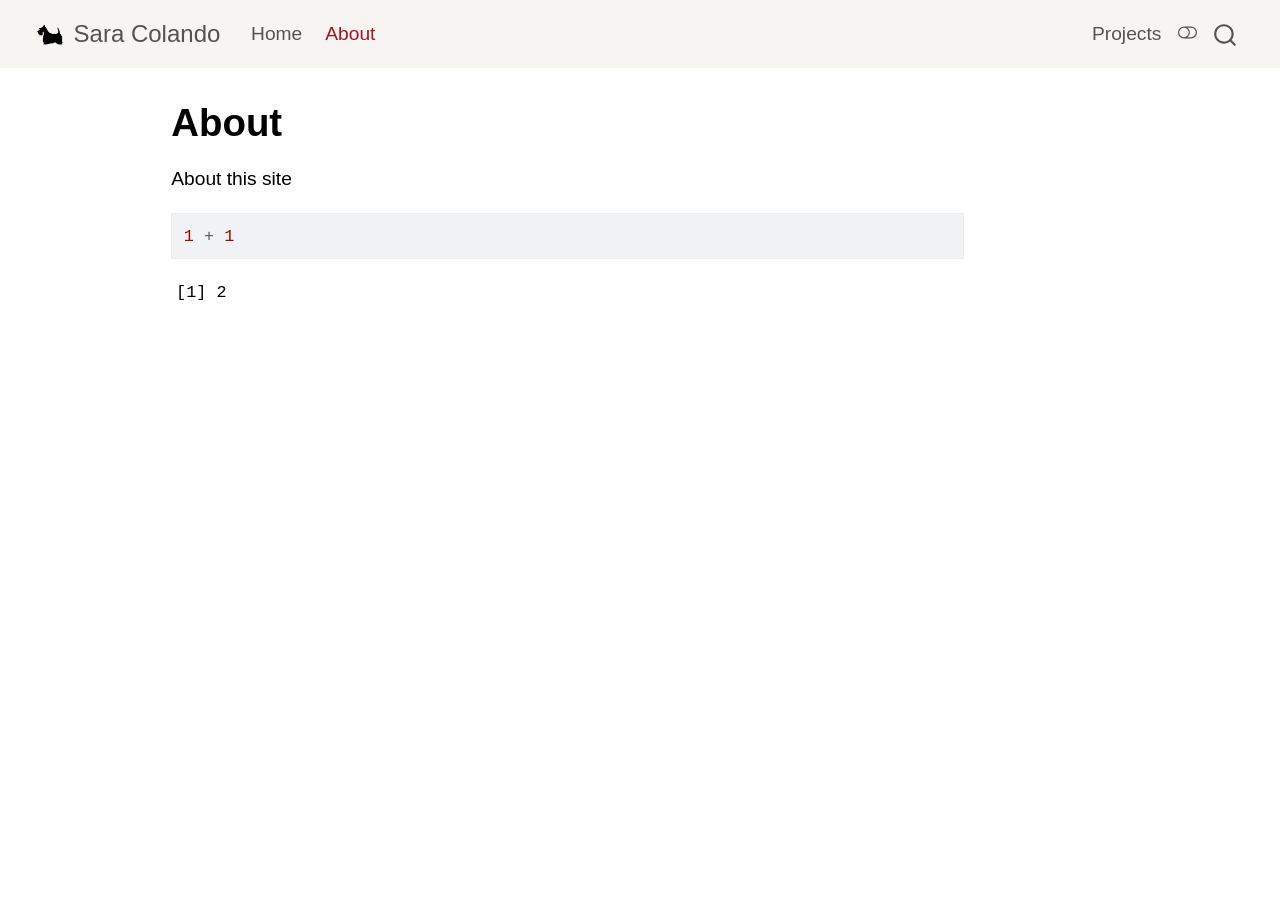
==== about.html @ 4d72673f "Built site for gh-pages" ====
<!DOCTYPE html>
<html xmlns="http://www.w3.org/1999/xhtml" lang="en" xml:lang="en"><head>

<meta charset="utf-8">
<meta name="generator" content="quarto-1.8.26">

<meta name="viewport" content="width=device-width, initial-scale=1.0, user-scalable=yes">


<title>About – Sara Colando</title>
<style>
code{white-space: pre-wrap;}
span.smallcaps{font-variant: small-caps;}
div.columns{display: flex; gap: min(4vw, 1.5em);}
div.column{flex: auto; overflow-x: auto;}
div.hanging-indent{margin-left: 1.5em; text-indent: -1.5em;}
ul.task-list{list-style: none;}
ul.task-list li input[type="checkbox"] {
  width: 0.8em;
  margin: 0 0.8em 0.2em -1em; /* quarto-specific, see https://github.com/quarto-dev/quarto-cli/issues/4556 */ 
  vertical-align: middle;
}
/* CSS for syntax highlighting */
html { -webkit-text-size-adjust: 100%; }
pre > code.sourceCode { white-space: pre; position: relative; }
pre > code.sourceCode > span { display: inline-block; line-height: 1.25; }
pre > code.sourceCode > span:empty { height: 1.2em; }
.sourceCode { overflow: visible; }
code.sourceCode > span { color: inherit; text-decoration: inherit; }
div.sourceCode { margin: 1em 0; }
pre.sourceCode { margin: 0; }
@media screen {
div.sourceCode { overflow: auto; }
}
@media print {
pre > code.sourceCode { white-space: pre-wrap; }
pre > code.sourceCode > span { text-indent: -5em; padding-left: 5em; }
}
pre.numberSource code
  { counter-reset: source-line 0; }
pre.numberSource code > span
  { position: relative; left: -4em; counter-increment: source-line; }
pre.numberSource code > span > a:first-child::before
  { content: counter(source-line);
    position: relative; left: -1em; text-align: right; vertical-align: baseline;
    border: none; display: inline-block;
    -webkit-touch-callout: none; -webkit-user-select: none;
    -khtml-user-select: none; -moz-user-select: none;
    -ms-user-select: none; user-select: none;
    padding: 0 4px; width: 4em;
  }
pre.numberSource { margin-left: 3em;  padding-left: 4px; }
div.sourceCode
  {   }
@media screen {
pre > code.sourceCode > span > a:first-child::before { text-decoration: underline; }
}
</style>


<script src="site_libs/quarto-nav/quarto-nav.js"></script>
<script src="site_libs/quarto-nav/headroom.min.js"></script>
<script src="site_libs/clipboard/clipboard.min.js"></script>
<script src="site_libs/quarto-search/autocomplete.umd.js"></script>
<script src="site_libs/quarto-search/fuse.min.js"></script>
<script src="site_libs/quarto-search/quarto-search.js"></script>
<meta name="quarto:offset" content="./">
<link href="./images/logo.png" rel="icon" type="image/png">
<script src="site_libs/quarto-html/quarto.js" type="module"></script>
<script src="site_libs/quarto-html/tabsets/tabsets.js" type="module"></script>
<script src="site_libs/quarto-html/axe/axe-check.js" type="module"></script>
<script src="site_libs/quarto-html/popper.min.js"></script>
<script src="site_libs/quarto-html/tippy.umd.min.js"></script>
<script src="site_libs/quarto-html/anchor.min.js"></script>
<link href="site_libs/quarto-html/tippy.css" rel="stylesheet">
<link href="site_libs/quarto-html/quarto-syntax-highlighting-587c61ba64f3a5504c4d52d930310e48.css" rel="stylesheet" class="quarto-color-scheme" id="quarto-text-highlighting-styles">
<link href="site_libs/quarto-html/quarto-syntax-highlighting-dark-b758ccaa5987ceb1b75504551e579abf.css" rel="stylesheet" class="quarto-color-scheme quarto-color-alternate" id="quarto-text-highlighting-styles">
<link href="site_libs/quarto-html/quarto-syntax-highlighting-587c61ba64f3a5504c4d52d930310e48.css" rel="stylesheet" class="quarto-color-scheme-extra" id="quarto-text-highlighting-styles">
<script src="site_libs/bootstrap/bootstrap.min.js"></script>
<link href="site_libs/bootstrap/bootstrap-icons.css" rel="stylesheet">
<link href="site_libs/bootstrap/bootstrap-1a9a073c351bd745529da1f8af7cf872.min.css" rel="stylesheet" append-hash="true" class="quarto-color-scheme" id="quarto-bootstrap" data-mode="light">
<link href="site_libs/bootstrap/bootstrap-dark-0d4a9d19931feb4fee1ddab4b2489000.min.css" rel="stylesheet" append-hash="true" class="quarto-color-scheme quarto-color-alternate" id="quarto-bootstrap" data-mode="dark">
<link href="site_libs/bootstrap/bootstrap-1a9a073c351bd745529da1f8af7cf872.min.css" rel="stylesheet" append-hash="true" class="quarto-color-scheme-extra" id="quarto-bootstrap" data-mode="light">
<script id="quarto-search-options" type="application/json">{
  "location": "navbar",
  "copy-button": false,
  "collapse-after": 3,
  "panel-placement": "end",
  "type": "overlay",
  "limit": 50,
  "keyboard-shortcut": [
    "f",
    "/",
    "s"
  ],
  "show-item-context": false,
  "language": {
    "search-no-results-text": "No results",
    "search-matching-documents-text": "matching documents",
    "search-copy-link-title": "Copy link to search",
    "search-hide-matches-text": "Hide additional matches",
    "search-more-match-text": "more match in this document",
    "search-more-matches-text": "more matches in this document",
    "search-clear-button-title": "Clear",
    "search-text-placeholder": "",
    "search-detached-cancel-button-title": "Cancel",
    "search-submit-button-title": "Submit",
    "search-label": "Search"
  }
}</script>


</head>

<body class="nav-fixed quarto-light"><script id="quarto-html-before-body" type="application/javascript">
    const toggleBodyColorMode = (bsSheetEl) => {
      const mode = bsSheetEl.getAttribute("data-mode");
      const bodyEl = window.document.querySelector("body");
      if (mode === "dark") {
        bodyEl.classList.add("quarto-dark");
        bodyEl.classList.remove("quarto-light");
      } else {
        bodyEl.classList.add("quarto-light");
        bodyEl.classList.remove("quarto-dark");
      }
    }
    const toggleBodyColorPrimary = () => {
      const bsSheetEl = window.document.querySelector("link#quarto-bootstrap:not([rel=disabled-stylesheet])");
      if (bsSheetEl) {
        toggleBodyColorMode(bsSheetEl);
      }
    }
    const setColorSchemeToggle = (alternate) => {
      const toggles = window.document.querySelectorAll('.quarto-color-scheme-toggle');
      for (let i=0; i < toggles.length; i++) {
        const toggle = toggles[i];
        if (toggle) {
          if (alternate) {
            toggle.classList.add("alternate");
          } else {
            toggle.classList.remove("alternate");
          }
        }
      }
    };
    const toggleColorMode = (alternate) => {
      // Switch the stylesheets
      const primaryStylesheets = window.document.querySelectorAll('link.quarto-color-scheme:not(.quarto-color-alternate)');
      const alternateStylesheets = window.document.querySelectorAll('link.quarto-color-scheme.quarto-color-alternate');
      manageTransitions('#quarto-margin-sidebar .nav-link', false);
      if (alternate) {
        // note: dark is layered on light, we don't disable primary!
        enableStylesheet(alternateStylesheets);
        for (const sheetNode of alternateStylesheets) {
          if (sheetNode.id === "quarto-bootstrap") {
            toggleBodyColorMode(sheetNode);
          }
        }
      } else {
        disableStylesheet(alternateStylesheets);
        enableStylesheet(primaryStylesheets)
        toggleBodyColorPrimary();
      }
      manageTransitions('#quarto-margin-sidebar .nav-link', true);
      // Switch the toggles
      setColorSchemeToggle(alternate)
      // Hack to workaround the fact that safari doesn't
      // properly recolor the scrollbar when toggling (#1455)
      if (navigator.userAgent.indexOf('Safari') > 0 && navigator.userAgent.indexOf('Chrome') == -1) {
        manageTransitions("body", false);
        window.scrollTo(0, 1);
        setTimeout(() => {
          window.scrollTo(0, 0);
          manageTransitions("body", true);
        }, 40);
      }
    }
    const disableStylesheet = (stylesheets) => {
      for (let i=0; i < stylesheets.length; i++) {
        const stylesheet = stylesheets[i];
        stylesheet.rel = 'disabled-stylesheet';
      }
    }
    const enableStylesheet = (stylesheets) => {
      for (let i=0; i < stylesheets.length; i++) {
        const stylesheet = stylesheets[i];
        if(stylesheet.rel !== 'stylesheet') { // for Chrome, which will still FOUC without this check
          stylesheet.rel = 'stylesheet';
        }
      }
    }
    const manageTransitions = (selector, allowTransitions) => {
      const els = window.document.querySelectorAll(selector);
      for (let i=0; i < els.length; i++) {
        const el = els[i];
        if (allowTransitions) {
          el.classList.remove('notransition');
        } else {
          el.classList.add('notransition');
        }
      }
    }
    const isFileUrl = () => {
      return window.location.protocol === 'file:';
    }
    const hasAlternateSentinel = () => {
      let styleSentinel = getColorSchemeSentinel();
      if (styleSentinel !== null) {
        return styleSentinel === "alternate";
      } else {
        return false;
      }
    }
    const setStyleSentinel = (alternate) => {
      const value = alternate ? "alternate" : "default";
      if (!isFileUrl()) {
        window.localStorage.setItem("quarto-color-scheme", value);
      } else {
        localAlternateSentinel = value;
      }
    }
    const getColorSchemeSentinel = () => {
      if (!isFileUrl()) {
        const storageValue = window.localStorage.getItem("quarto-color-scheme");
        return storageValue != null ? storageValue : localAlternateSentinel;
      } else {
        return localAlternateSentinel;
      }
    }
    const toggleGiscusIfUsed = (isAlternate, darkModeDefault) => {
      const baseTheme = document.querySelector('#giscus-base-theme')?.value ?? 'light';
      const alternateTheme = document.querySelector('#giscus-alt-theme')?.value ?? 'dark';
      let newTheme = '';
      if(authorPrefersDark) {
        newTheme = isAlternate ? baseTheme : alternateTheme;
      } else {
        newTheme = isAlternate ? alternateTheme : baseTheme;
      }
      const changeGiscusTheme = () => {
        // From: https://github.com/giscus/giscus/issues/336
        const sendMessage = (message) => {
          const iframe = document.querySelector('iframe.giscus-frame');
          if (!iframe) return;
          iframe.contentWindow.postMessage({ giscus: message }, 'https://giscus.app');
        }
        sendMessage({
          setConfig: {
            theme: newTheme
          }
        });
      }
      const isGiscussLoaded = window.document.querySelector('iframe.giscus-frame') !== null;
      if (isGiscussLoaded) {
        changeGiscusTheme();
      }
    };
    const authorPrefersDark = false;
    const darkModeDefault = authorPrefersDark;
      document.querySelector('link#quarto-text-highlighting-styles.quarto-color-scheme-extra').rel = 'disabled-stylesheet';
      document.querySelector('link#quarto-bootstrap.quarto-color-scheme-extra').rel = 'disabled-stylesheet';
    let localAlternateSentinel = darkModeDefault ? 'alternate' : 'default';
    // Dark / light mode switch
    window.quartoToggleColorScheme = () => {
      // Read the current dark / light value
      let toAlternate = !hasAlternateSentinel();
      toggleColorMode(toAlternate);
      setStyleSentinel(toAlternate);
      toggleGiscusIfUsed(toAlternate, darkModeDefault);
      window.dispatchEvent(new Event('resize'));
    };
    // Switch to dark mode if need be
    if (hasAlternateSentinel()) {
      toggleColorMode(true);
    } else {
      toggleColorMode(false);
    }
  </script>

<div id="quarto-search-results"></div>
  <header id="quarto-header" class="headroom fixed-top">
    <nav class="navbar navbar-expand-lg " data-bs-theme="dark">
      <div class="navbar-container container-fluid">
      <div class="navbar-brand-container mx-auto">
    <a href="./index.html" class="navbar-brand navbar-brand-logo">
    <img src="./images/logo.png" alt="" class="navbar-logo light-content">
    <img src="./images/logo.png" alt="" class="navbar-logo dark-content">
    </a>
    <a class="navbar-brand" href="./index.html">
    <span class="navbar-title">Sara Colando</span>
    </a>
  </div>
            <div id="quarto-search" class="" title="Search"></div>
          <button class="navbar-toggler" type="button" data-bs-toggle="collapse" data-bs-target="#navbarCollapse" aria-controls="navbarCollapse" role="menu" aria-expanded="false" aria-label="Toggle navigation" onclick="if (window.quartoToggleHeadroom) { window.quartoToggleHeadroom(); }">
  <span class="navbar-toggler-icon"></span>
</button>
          <div class="collapse navbar-collapse" id="navbarCollapse">
            <ul class="navbar-nav navbar-nav-scroll me-auto">
  <li class="nav-item">
    <a class="nav-link" href="./index.html"> 
<span class="menu-text">Home</span></a>
  </li>  
  <li class="nav-item">
    <a class="nav-link active" href="./about.html" aria-current="page"> 
<span class="menu-text">About</span></a>
  </li>  
</ul>
            <ul class="navbar-nav navbar-nav-scroll ms-auto">
  <li class="nav-item">
    <a class="nav-link" href="./projects.html"> 
<span class="menu-text">Projects</span></a>
  </li>  
</ul>
          </div> <!-- /navcollapse -->
            <div class="quarto-navbar-tools">
  <a href="" class="quarto-color-scheme-toggle quarto-navigation-tool  px-1" onclick="window.quartoToggleColorScheme(); return false;" title="Toggle dark mode"><i class="bi"></i></a>
</div>
      </div> <!-- /container-fluid -->
    </nav>
</header>
<!-- content -->
<div id="quarto-content" class="quarto-container page-columns page-rows-contents page-layout-article page-navbar">
<!-- sidebar -->
<!-- margin-sidebar -->
    <div id="quarto-margin-sidebar" class="sidebar margin-sidebar zindex-bottom">
        
    </div>
<!-- main -->
<main class="content" id="quarto-document-content">


<header id="title-block-header" class="quarto-title-block default">
<div class="quarto-title">
<h1 class="title">About</h1>
</div>



<div class="quarto-title-meta">

    
  
    
  </div>
  


</header>


<p>About this site</p>
<div class="cell">
<div class="code-copy-outer-scaffold"><div class="sourceCode cell-code" id="cb1"><pre class="sourceCode r code-with-copy"><code class="sourceCode r"><span id="cb1-1"><a href="#cb1-1" aria-hidden="true" tabindex="-1"></a><span class="dv">1</span> <span class="sc">+</span> <span class="dv">1</span></span></code></pre></div><button title="Copy to Clipboard" class="code-copy-button"><i class="bi"></i></button></div>
<div class="cell-output cell-output-stdout">
<pre><code>[1] 2</code></pre>
</div>
</div>



</main> <!-- /main -->
<script id="quarto-html-after-body" type="application/javascript">
  window.document.addEventListener("DOMContentLoaded", function (event) {
    // Ensure there is a toggle, if there isn't float one in the top right
    if (window.document.querySelector('.quarto-color-scheme-toggle') === null) {
      const a = window.document.createElement('a');
      a.classList.add('top-right');
      a.classList.add('quarto-color-scheme-toggle');
      a.href = "";
      a.onclick = function() { try { window.quartoToggleColorScheme(); } catch {} return false; };
      const i = window.document.createElement("i");
      i.classList.add('bi');
      a.appendChild(i);
      window.document.body.appendChild(a);
    }
    setColorSchemeToggle(hasAlternateSentinel())
    const icon = "";
    const anchorJS = new window.AnchorJS();
    anchorJS.options = {
      placement: 'right',
      icon: icon
    };
    anchorJS.add('.anchored');
    const isCodeAnnotation = (el) => {
      for (const clz of el.classList) {
        if (clz.startsWith('code-annotation-')) {                     
          return true;
        }
      }
      return false;
    }
    const onCopySuccess = function(e) {
      // button target
      const button = e.trigger;
      // don't keep focus
      button.blur();
      // flash "checked"
      button.classList.add('code-copy-button-checked');
      var currentTitle = button.getAttribute("title");
      button.setAttribute("title", "Copied!");
      let tooltip;
      if (window.bootstrap) {
        button.setAttribute("data-bs-toggle", "tooltip");
        button.setAttribute("data-bs-placement", "left");
        button.setAttribute("data-bs-title", "Copied!");
        tooltip = new bootstrap.Tooltip(button, 
          { trigger: "manual", 
            customClass: "code-copy-button-tooltip",
            offset: [0, -8]});
        tooltip.show();    
      }
      setTimeout(function() {
        if (tooltip) {
          tooltip.hide();
          button.removeAttribute("data-bs-title");
          button.removeAttribute("data-bs-toggle");
          button.removeAttribute("data-bs-placement");
        }
        button.setAttribute("title", currentTitle);
        button.classList.remove('code-copy-button-checked');
      }, 1000);
      // clear code selection
      e.clearSelection();
    }
    const getTextToCopy = function(trigger) {
      const outerScaffold = trigger.parentElement.cloneNode(true);
      const codeEl = outerScaffold.querySelector('code');
      for (const childEl of codeEl.children) {
        if (isCodeAnnotation(childEl)) {
          childEl.remove();
        }
      }
      return codeEl.innerText;
    }
    const clipboard = new window.ClipboardJS('.code-copy-button:not([data-in-quarto-modal])', {
      text: getTextToCopy
    });
    clipboard.on('success', onCopySuccess);
    if (window.document.getElementById('quarto-embedded-source-code-modal')) {
      const clipboardModal = new window.ClipboardJS('.code-copy-button[data-in-quarto-modal]', {
        text: getTextToCopy,
        container: window.document.getElementById('quarto-embedded-source-code-modal')
      });
      clipboardModal.on('success', onCopySuccess);
    }
      var localhostRegex = new RegExp(/^(?:http|https):\/\/localhost\:?[0-9]*\//);
      var mailtoRegex = new RegExp(/^mailto:/);
        var filterRegex = new RegExp('/' + window.location.host + '/');
      var isInternal = (href) => {
          return filterRegex.test(href) || localhostRegex.test(href) || mailtoRegex.test(href);
      }
      // Inspect non-navigation links and adorn them if external
     var links = window.document.querySelectorAll('a[href]:not(.nav-link):not(.navbar-brand):not(.toc-action):not(.sidebar-link):not(.sidebar-item-toggle):not(.pagination-link):not(.no-external):not([aria-hidden]):not(.dropdown-item):not(.quarto-navigation-tool):not(.about-link)');
      for (var i=0; i<links.length; i++) {
        const link = links[i];
        if (!isInternal(link.href)) {
          // undo the damage that might have been done by quarto-nav.js in the case of
          // links that we want to consider external
          if (link.dataset.originalHref !== undefined) {
            link.href = link.dataset.originalHref;
          }
        }
      }
    function tippyHover(el, contentFn, onTriggerFn, onUntriggerFn) {
      const config = {
        allowHTML: true,
        maxWidth: 500,
        delay: 100,
        arrow: false,
        appendTo: function(el) {
            return el.parentElement;
        },
        interactive: true,
        interactiveBorder: 10,
        theme: 'quarto',
        placement: 'bottom-start',
      };
      if (contentFn) {
        config.content = contentFn;
      }
      if (onTriggerFn) {
        config.onTrigger = onTriggerFn;
      }
      if (onUntriggerFn) {
        config.onUntrigger = onUntriggerFn;
      }
      window.tippy(el, config); 
    }
    const noterefs = window.document.querySelectorAll('a[role="doc-noteref"]');
    for (var i=0; i<noterefs.length; i++) {
      const ref = noterefs[i];
      tippyHover(ref, function() {
        // use id or data attribute instead here
        let href = ref.getAttribute('data-footnote-href') || ref.getAttribute('href');
        try { href = new URL(href).hash; } catch {}
        const id = href.replace(/^#\/?/, "");
        const note = window.document.getElementById(id);
        if (note) {
          return note.innerHTML;
        } else {
          return "";
        }
      });
    }
    const xrefs = window.document.querySelectorAll('a.quarto-xref');
    const processXRef = (id, note) => {
      // Strip column container classes
      const stripColumnClz = (el) => {
        el.classList.remove("page-full", "page-columns");
        if (el.children) {
          for (const child of el.children) {
            stripColumnClz(child);
          }
        }
      }
      stripColumnClz(note)
      if (id === null || id.startsWith('sec-')) {
        // Special case sections, only their first couple elements
        const container = document.createElement("div");
        if (note.children && note.children.length > 2) {
          container.appendChild(note.children[0].cloneNode(true));
          for (let i = 1; i < note.children.length; i++) {
            const child = note.children[i];
            if (child.tagName === "P" && child.innerText === "") {
              continue;
            } else {
              container.appendChild(child.cloneNode(true));
              break;
            }
          }
          if (window.Quarto?.typesetMath) {
            window.Quarto.typesetMath(container);
          }
          return container.innerHTML
        } else {
          if (window.Quarto?.typesetMath) {
            window.Quarto.typesetMath(note);
          }
          return note.innerHTML;
        }
      } else {
        // Remove any anchor links if they are present
        const anchorLink = note.querySelector('a.anchorjs-link');
        if (anchorLink) {
          anchorLink.remove();
        }
        if (window.Quarto?.typesetMath) {
          window.Quarto.typesetMath(note);
        }
        if (note.classList.contains("callout")) {
          return note.outerHTML;
        } else {
          return note.innerHTML;
        }
      }
    }
    for (var i=0; i<xrefs.length; i++) {
      const xref = xrefs[i];
      tippyHover(xref, undefined, function(instance) {
        instance.disable();
        let url = xref.getAttribute('href');
        let hash = undefined; 
        if (url.startsWith('#')) {
          hash = url;
        } else {
          try { hash = new URL(url).hash; } catch {}
        }
        if (hash) {
          const id = hash.replace(/^#\/?/, "");
          const note = window.document.getElementById(id);
          if (note !== null) {
            try {
              const html = processXRef(id, note.cloneNode(true));
              instance.setContent(html);
            } finally {
              instance.enable();
              instance.show();
            }
          } else {
            // See if we can fetch this
            fetch(url.split('#')[0])
            .then(res => res.text())
            .then(html => {
              const parser = new DOMParser();
              const htmlDoc = parser.parseFromString(html, "text/html");
              const note = htmlDoc.getElementById(id);
              if (note !== null) {
                const html = processXRef(id, note);
                instance.setContent(html);
              } 
            }).finally(() => {
              instance.enable();
              instance.show();
            });
          }
        } else {
          // See if we can fetch a full url (with no hash to target)
          // This is a special case and we should probably do some content thinning / targeting
          fetch(url)
          .then(res => res.text())
          .then(html => {
            const parser = new DOMParser();
            const htmlDoc = parser.parseFromString(html, "text/html");
            const note = htmlDoc.querySelector('main.content');
            if (note !== null) {
              // This should only happen for chapter cross references
              // (since there is no id in the URL)
              // remove the first header
              if (note.children.length > 0 && note.children[0].tagName === "HEADER") {
                note.children[0].remove();
              }
              const html = processXRef(null, note);
              instance.setContent(html);
            } 
          }).finally(() => {
            instance.enable();
            instance.show();
          });
        }
      }, function(instance) {
      });
    }
        let selectedAnnoteEl;
        const selectorForAnnotation = ( cell, annotation) => {
          let cellAttr = 'data-code-cell="' + cell + '"';
          let lineAttr = 'data-code-annotation="' +  annotation + '"';
          const selector = 'span[' + cellAttr + '][' + lineAttr + ']';
          return selector;
        }
        const selectCodeLines = (annoteEl) => {
          const doc = window.document;
          const targetCell = annoteEl.getAttribute("data-target-cell");
          const targetAnnotation = annoteEl.getAttribute("data-target-annotation");
          const annoteSpan = window.document.querySelector(selectorForAnnotation(targetCell, targetAnnotation));
          const lines = annoteSpan.getAttribute("data-code-lines").split(",");
          const lineIds = lines.map((line) => {
            return targetCell + "-" + line;
          })
          let top = null;
          let height = null;
          let parent = null;
          if (lineIds.length > 0) {
              //compute the position of the single el (top and bottom and make a div)
              const el = window.document.getElementById(lineIds[0]);
              top = el.offsetTop;
              height = el.offsetHeight;
              parent = el.parentElement.parentElement;
            if (lineIds.length > 1) {
              const lastEl = window.document.getElementById(lineIds[lineIds.length - 1]);
              const bottom = lastEl.offsetTop + lastEl.offsetHeight;
              height = bottom - top;
            }
            if (top !== null && height !== null && parent !== null) {
              // cook up a div (if necessary) and position it 
              let div = window.document.getElementById("code-annotation-line-highlight");
              if (div === null) {
                div = window.document.createElement("div");
                div.setAttribute("id", "code-annotation-line-highlight");
                div.style.position = 'absolute';
                parent.appendChild(div);
              }
              div.style.top = top - 2 + "px";
              div.style.height = height + 4 + "px";
              div.style.left = 0;
              let gutterDiv = window.document.getElementById("code-annotation-line-highlight-gutter");
              if (gutterDiv === null) {
                gutterDiv = window.document.createElement("div");
                gutterDiv.setAttribute("id", "code-annotation-line-highlight-gutter");
                gutterDiv.style.position = 'absolute';
                const codeCell = window.document.getElementById(targetCell);
                const gutter = codeCell.querySelector('.code-annotation-gutter');
                gutter.appendChild(gutterDiv);
              }
              gutterDiv.style.top = top - 2 + "px";
              gutterDiv.style.height = height + 4 + "px";
            }
            selectedAnnoteEl = annoteEl;
          }
        };
        const unselectCodeLines = () => {
          const elementsIds = ["code-annotation-line-highlight", "code-annotation-line-highlight-gutter"];
          elementsIds.forEach((elId) => {
            const div = window.document.getElementById(elId);
            if (div) {
              div.remove();
            }
          });
          selectedAnnoteEl = undefined;
        };
          // Handle positioning of the toggle
      window.addEventListener(
        "resize",
        throttle(() => {
          elRect = undefined;
          if (selectedAnnoteEl) {
            selectCodeLines(selectedAnnoteEl);
          }
        }, 10)
      );
      function throttle(fn, ms) {
      let throttle = false;
      let timer;
        return (...args) => {
          if(!throttle) { // first call gets through
              fn.apply(this, args);
              throttle = true;
          } else { // all the others get throttled
              if(timer) clearTimeout(timer); // cancel #2
              timer = setTimeout(() => {
                fn.apply(this, args);
                timer = throttle = false;
              }, ms);
          }
        };
      }
        // Attach click handler to the DT
        const annoteDls = window.document.querySelectorAll('dt[data-target-cell]');
        for (const annoteDlNode of annoteDls) {
          annoteDlNode.addEventListener('click', (event) => {
            const clickedEl = event.target;
            if (clickedEl !== selectedAnnoteEl) {
              unselectCodeLines();
              const activeEl = window.document.querySelector('dt[data-target-cell].code-annotation-active');
              if (activeEl) {
                activeEl.classList.remove('code-annotation-active');
              }
              selectCodeLines(clickedEl);
              clickedEl.classList.add('code-annotation-active');
            } else {
              // Unselect the line
              unselectCodeLines();
              clickedEl.classList.remove('code-annotation-active');
            }
          });
        }
    const findCites = (el) => {
      const parentEl = el.parentElement;
      if (parentEl) {
        const cites = parentEl.dataset.cites;
        if (cites) {
          return {
            el,
            cites: cites.split(' ')
          };
        } else {
          return findCites(el.parentElement)
        }
      } else {
        return undefined;
      }
    };
    var bibliorefs = window.document.querySelectorAll('a[role="doc-biblioref"]');
    for (var i=0; i<bibliorefs.length; i++) {
      const ref = bibliorefs[i];
      const citeInfo = findCites(ref);
      if (citeInfo) {
        tippyHover(citeInfo.el, function() {
          var popup = window.document.createElement('div');
          citeInfo.cites.forEach(function(cite) {
            var citeDiv = window.document.createElement('div');
            citeDiv.classList.add('hanging-indent');
            citeDiv.classList.add('csl-entry');
            var biblioDiv = window.document.getElementById('ref-' + cite);
            if (biblioDiv) {
              citeDiv.innerHTML = biblioDiv.innerHTML;
            }
            popup.appendChild(citeDiv);
          });
          return popup.innerHTML;
        });
      }
    }
  });
  </script>
</div> <!-- /content -->




</body></html>
---- site_libs/quarto-html/tippy.css ----
.tippy-box[data-animation=fade][data-state=hidden]{opacity:0}[data-tippy-root]{max-width:calc(100vw - 10px)}.tippy-box{position:relative;background-color:#333;color:#fff;border-radius:4px;font-size:14px;line-height:1.4;white-space:normal;outline:0;transition-property:transform,visibility,opacity}.tippy-box[data-placement^=top]>.tippy-arrow{bottom:0}.tippy-box[data-placement^=top]>.tippy-arrow:before{bottom:-7px;left:0;border-width:8px 8px 0;border-top-color:initial;transform-origin:center top}.tippy-box[data-placement^=bottom]>.tippy-arrow{top:0}.tippy-box[data-placement^=bottom]>.tippy-arrow:before{top:-7px;left:0;border-width:0 8px 8px;border-bottom-color:initial;transform-origin:center bottom}.tippy-box[data-placement^=left]>.tippy-arrow{right:0}.tippy-box[data-placement^=left]>.tippy-arrow:before{border-width:8px 0 8px 8px;border-left-color:initial;right:-7px;transform-origin:center left}.tippy-box[data-placement^=right]>.tippy-arrow{left:0}.tippy-box[data-placement^=right]>.tippy-arrow:before{left:-7px;border-width:8px 8px 8px 0;border-right-color:initial;transform-origin:center right}.tippy-box[data-inertia][data-state=visible]{transition-timing-function:cubic-bezier(.54,1.5,.38,1.11)}.tippy-arrow{width:16px;height:16px;color:#333}.tippy-arrow:before{content:"";position:absolute;border-color:transparent;border-style:solid}.tippy-content{position:relative;padding:5px 9px;z-index:1}
---- site_libs/quarto-html/quarto-syntax-highlighting-587c61ba64f3a5504c4d52d930310e48.css ----
/* quarto syntax highlight colors */
:root {
  --quarto-hl-ot-color: #003B4F;
  --quarto-hl-at-color: #657422;
  --quarto-hl-ss-color: #20794D;
  --quarto-hl-an-color: #5E5E5E;
  --quarto-hl-fu-color: #4758AB;
  --quarto-hl-st-color: #20794D;
  --quarto-hl-cf-color: #003B4F;
  --quarto-hl-op-color: #5E5E5E;
  --quarto-hl-er-color: #AD0000;
  --quarto-hl-bn-color: #AD0000;
  --quarto-hl-al-color: #AD0000;
  --quarto-hl-va-color: #111111;
  --quarto-hl-bu-color: inherit;
  --quarto-hl-ex-color: inherit;
  --quarto-hl-pp-color: #AD0000;
  --quarto-hl-in-color: #5E5E5E;
  --quarto-hl-vs-color: #20794D;
  --quarto-hl-wa-color: #5E5E5E;
  --quarto-hl-do-color: #5E5E5E;
  --quarto-hl-im-color: #00769E;
  --quarto-hl-ch-color: #20794D;
  --quarto-hl-dt-color: #AD0000;
  --quarto-hl-fl-color: #AD0000;
  --quarto-hl-co-color: #5E5E5E;
  --quarto-hl-cv-color: #5E5E5E;
  --quarto-hl-cn-color: #8f5902;
  --quarto-hl-sc-color: #5E5E5E;
  --quarto-hl-dv-color: #AD0000;
  --quarto-hl-kw-color: #003B4F;
}

/* other quarto variables */
:root {
  --quarto-font-monospace: SFMono-Regular, Menlo, Monaco, Consolas, "Liberation Mono", "Courier New", monospace;
}

/* syntax highlight based on Pandoc's rules */
pre > code.sourceCode > span {
  color: #003B4F;
}

code.sourceCode > span {
  color: #003B4F;
}

div.sourceCode,
div.sourceCode pre.sourceCode {
  color: #003B4F;
}

/* Normal */
code span {
  color: #003B4F;
}

/* Alert */
code span.al {
  color: #AD0000;
  font-style: inherit;
}

/* Annotation */
code span.an {
  color: #5E5E5E;
  font-style: inherit;
}

/* Attribute */
code span.at {
  color: #657422;
  font-style: inherit;
}

/* BaseN */
code span.bn {
  color: #AD0000;
  font-style: inherit;
}

/* BuiltIn */
code span.bu {
  font-style: inherit;
}

/* ControlFlow */
code span.cf {
  color: #003B4F;
  font-weight: bold;
  font-style: inherit;
}

/* Char */
code span.ch {
  color: #20794D;
  font-style: inherit;
}

/* Constant */
code span.cn {
  color: #8f5902;
  font-style: inherit;
}

/* Comment */
code span.co {
  color: #5E5E5E;
  font-style: inherit;
}

/* CommentVar */
code span.cv {
  color: #5E5E5E;
  font-style: italic;
}

/* Documentation */
code span.do {
  color: #5E5E5E;
  font-style: italic;
}

/* DataType */
code span.dt {
  color: #AD0000;
  font-style: inherit;
}

/* DecVal */
code span.dv {
  color: #AD0000;
  font-style: inherit;
}

/* Error */
code span.er {
  color: #AD0000;
  font-style: inherit;
}

/* Extension */
code span.ex {
  font-style: inherit;
}

/* Float */
code span.fl {
  color: #AD0000;
  font-style: inherit;
}

/* Function */
code span.fu {
  color: #4758AB;
  font-style: inherit;
}

/* Import */
code span.im {
  color: #00769E;
  font-style: inherit;
}

/* Information */
code span.in {
  color: #5E5E5E;
  font-style: inherit;
}

/* Keyword */
code span.kw {
  color: #003B4F;
  font-weight: bold;
  font-style: inherit;
}

/* Operator */
code span.op {
  color: #5E5E5E;
  font-style: inherit;
}

/* Other */
code span.ot {
  color: #003B4F;
  font-style: inherit;
}

/* Preprocessor */
code span.pp {
  color: #AD0000;
  font-style: inherit;
}

/* SpecialChar */
code span.sc {
  color: #5E5E5E;
  font-style: inherit;
}

/* SpecialString */
code span.ss {
  color: #20794D;
  font-style: inherit;
}

/* String */
code span.st {
  color: #20794D;
  font-style: inherit;
}

/* Variable */
code span.va {
  color: #111111;
  font-style: inherit;
}

/* VerbatimString */
code span.vs {
  color: #20794D;
  font-style: inherit;
}

/* Warning */
code span.wa {
  color: #5E5E5E;
  font-style: italic;
}

.prevent-inlining {
  content: "</";
}

/*# sourceMappingURL=2dce1cc6c82594539e1579de68416b47.css.map */
---- site_libs/quarto-html/quarto-syntax-highlighting-dark-b758ccaa5987ceb1b75504551e579abf.css ----
/* quarto syntax highlight colors */
:root {
  --quarto-hl-al-color: #f07178;
  --quarto-hl-an-color: #d4d0ab;
  --quarto-hl-at-color: #00e0e0;
  --quarto-hl-bn-color: #d4d0ab;
  --quarto-hl-bu-color: #abe338;
  --quarto-hl-ch-color: #abe338;
  --quarto-hl-co-color: #f8f8f2;
  --quarto-hl-cv-color: #ffd700;
  --quarto-hl-cn-color: #ffd700;
  --quarto-hl-cf-color: #ffa07a;
  --quarto-hl-dt-color: #ffa07a;
  --quarto-hl-dv-color: #d4d0ab;
  --quarto-hl-do-color: #f8f8f2;
  --quarto-hl-er-color: #f07178;
  --quarto-hl-ex-color: #00e0e0;
  --quarto-hl-fl-color: #d4d0ab;
  --quarto-hl-fu-color: #ffa07a;
  --quarto-hl-im-color: #abe338;
  --quarto-hl-in-color: #d4d0ab;
  --quarto-hl-kw-color: #ffa07a;
  --quarto-hl-op-color: #ffa07a;
  --quarto-hl-ot-color: #00e0e0;
  --quarto-hl-pp-color: #dcc6e0;
  --quarto-hl-re-color: #00e0e0;
  --quarto-hl-sc-color: #abe338;
  --quarto-hl-ss-color: #abe338;
  --quarto-hl-st-color: #abe338;
  --quarto-hl-va-color: #00e0e0;
  --quarto-hl-vs-color: #abe338;
  --quarto-hl-wa-color: #dcc6e0;
}

/* other quarto variables */
:root {
  --quarto-font-monospace: SFMono-Regular, Menlo, Monaco, Consolas, "Liberation Mono", "Courier New", monospace;
}

/* syntax highlight based on Pandoc's rules */
pre > code.sourceCode > span {
  color: #f8f8f2;
}

code.sourceCode > span {
  color: #f8f8f2;
}

div.sourceCode,
div.sourceCode pre.sourceCode {
  color: #f8f8f2;
}

/* Normal */
code span {
  color: #f8f8f2;
}

/* Alert */
code span.al {
  color: #f07178;
}

/* Annotation */
code span.an {
  color: #d4d0ab;
}

/* Attribute */
code span.at {
  color: #00e0e0;
}

/* BaseN */
code span.bn {
  color: #d4d0ab;
}

/* BuiltIn */
code span.bu {
  color: #abe338;
}

/* ControlFlow */
code span.cf {
  font-weight: bold;
  color: #ffa07a;
}

/* Char */
code span.ch {
  color: #abe338;
}

/* Constant */
code span.cn {
  color: #ffd700;
}

/* Comment */
code span.co {
  font-style: italic;
  color: #f8f8f2;
}

/* CommentVar */
code span.cv {
  color: #ffd700;
}

/* Documentation */
code span.do {
  color: #f8f8f2;
}

/* DataType */
code span.dt {
  color: #ffa07a;
}

/* DecVal */
code span.dv {
  color: #d4d0ab;
}

/* Error */
code span.er {
  color: #f07178;
  text-decoration: underline;
}

/* Extension */
code span.ex {
  font-weight: bold;
  color: #00e0e0;
}

/* Float */
code span.fl {
  color: #d4d0ab;
}

/* Function */
code span.fu {
  color: #ffa07a;
}

/* Import */
code span.im {
  color: #abe338;
}

/* Information */
code span.in {
  color: #d4d0ab;
}

/* Keyword */
code span.kw {
  font-weight: bold;
  color: #ffa07a;
}

/* Operator */
code span.op {
  color: #ffa07a;
}

/* Other */
code span.ot {
  color: #00e0e0;
}

/* Preprocessor */
code span.pp {
  color: #dcc6e0;
}

/* RegionMarker */
code span.re {
  background-color: #f8f8f2;
  color: #00e0e0;
}

/* SpecialChar */
code span.sc {
  color: #abe338;
}

/* SpecialString */
code span.ss {
  color: #abe338;
}

/* String */
code span.st {
  color: #abe338;
}

/* Variable */
code span.va {
  color: #00e0e0;
}

/* VerbatimString */
code span.vs {
  color: #abe338;
}

/* Warning */
code span.wa {
  color: #dcc6e0;
}

.prevent-inlining {
  content: "</";
}

/*# sourceMappingURL=6c091f0476edacc1e88d089996040f32.css.map */
---- site_libs/quarto-html/quarto-syntax-highlighting-587c61ba64f3a5504c4d52d930310e48.css ----
/* quarto syntax highlight colors */
:root {
  --quarto-hl-ot-color: #003B4F;
  --quarto-hl-at-color: #657422;
  --quarto-hl-ss-color: #20794D;
  --quarto-hl-an-color: #5E5E5E;
  --quarto-hl-fu-color: #4758AB;
  --quarto-hl-st-color: #20794D;
  --quarto-hl-cf-color: #003B4F;
  --quarto-hl-op-color: #5E5E5E;
  --quarto-hl-er-color: #AD0000;
  --quarto-hl-bn-color: #AD0000;
  --quarto-hl-al-color: #AD0000;
  --quarto-hl-va-color: #111111;
  --quarto-hl-bu-color: inherit;
  --quarto-hl-ex-color: inherit;
  --quarto-hl-pp-color: #AD0000;
  --quarto-hl-in-color: #5E5E5E;
  --quarto-hl-vs-color: #20794D;
  --quarto-hl-wa-color: #5E5E5E;
  --quarto-hl-do-color: #5E5E5E;
  --quarto-hl-im-color: #00769E;
  --quarto-hl-ch-color: #20794D;
  --quarto-hl-dt-color: #AD0000;
  --quarto-hl-fl-color: #AD0000;
  --quarto-hl-co-color: #5E5E5E;
  --quarto-hl-cv-color: #5E5E5E;
  --quarto-hl-cn-color: #8f5902;
  --quarto-hl-sc-color: #5E5E5E;
  --quarto-hl-dv-color: #AD0000;
  --quarto-hl-kw-color: #003B4F;
}

/* other quarto variables */
:root {
  --quarto-font-monospace: SFMono-Regular, Menlo, Monaco, Consolas, "Liberation Mono", "Courier New", monospace;
}

/* syntax highlight based on Pandoc's rules */
pre > code.sourceCode > span {
  color: #003B4F;
}

code.sourceCode > span {
  color: #003B4F;
}

div.sourceCode,
div.sourceCode pre.sourceCode {
  color: #003B4F;
}

/* Normal */
code span {
  color: #003B4F;
}

/* Alert */
code span.al {
  color: #AD0000;
  font-style: inherit;
}

/* Annotation */
code span.an {
  color: #5E5E5E;
  font-style: inherit;
}

/* Attribute */
code span.at {
  color: #657422;
  font-style: inherit;
}

/* BaseN */
code span.bn {
  color: #AD0000;
  font-style: inherit;
}

/* BuiltIn */
code span.bu {
  font-style: inherit;
}

/* ControlFlow */
code span.cf {
  color: #003B4F;
  font-weight: bold;
  font-style: inherit;
}

/* Char */
code span.ch {
  color: #20794D;
  font-style: inherit;
}

/* Constant */
code span.cn {
  color: #8f5902;
  font-style: inherit;
}

/* Comment */
code span.co {
  color: #5E5E5E;
  font-style: inherit;
}

/* CommentVar */
code span.cv {
  color: #5E5E5E;
  font-style: italic;
}

/* Documentation */
code span.do {
  color: #5E5E5E;
  font-style: italic;
}

/* DataType */
code span.dt {
  color: #AD0000;
  font-style: inherit;
}

/* DecVal */
code span.dv {
  color: #AD0000;
  font-style: inherit;
}

/* Error */
code span.er {
  color: #AD0000;
  font-style: inherit;
}

/* Extension */
code span.ex {
  font-style: inherit;
}

/* Float */
code span.fl {
  color: #AD0000;
  font-style: inherit;
}

/* Function */
code span.fu {
  color: #4758AB;
  font-style: inherit;
}

/* Import */
code span.im {
  color: #00769E;
  font-style: inherit;
}

/* Information */
code span.in {
  color: #5E5E5E;
  font-style: inherit;
}

/* Keyword */
code span.kw {
  color: #003B4F;
  font-weight: bold;
  font-style: inherit;
}

/* Operator */
code span.op {
  color: #5E5E5E;
  font-style: inherit;
}

/* Other */
code span.ot {
  color: #003B4F;
  font-style: inherit;
}

/* Preprocessor */
code span.pp {
  color: #AD0000;
  font-style: inherit;
}

/* SpecialChar */
code span.sc {
  color: #5E5E5E;
  font-style: inherit;
}

/* SpecialString */
code span.ss {
  color: #20794D;
  font-style: inherit;
}

/* String */
code span.st {
  color: #20794D;
  font-style: inherit;
}

/* Variable */
code span.va {
  color: #111111;
  font-style: inherit;
}

/* VerbatimString */
code span.vs {
  color: #20794D;
  font-style: inherit;
}

/* Warning */
code span.wa {
  color: #5E5E5E;
  font-style: italic;
}

.prevent-inlining {
  content: "</";
}

/*# sourceMappingURL=2dce1cc6c82594539e1579de68416b47.css.map */
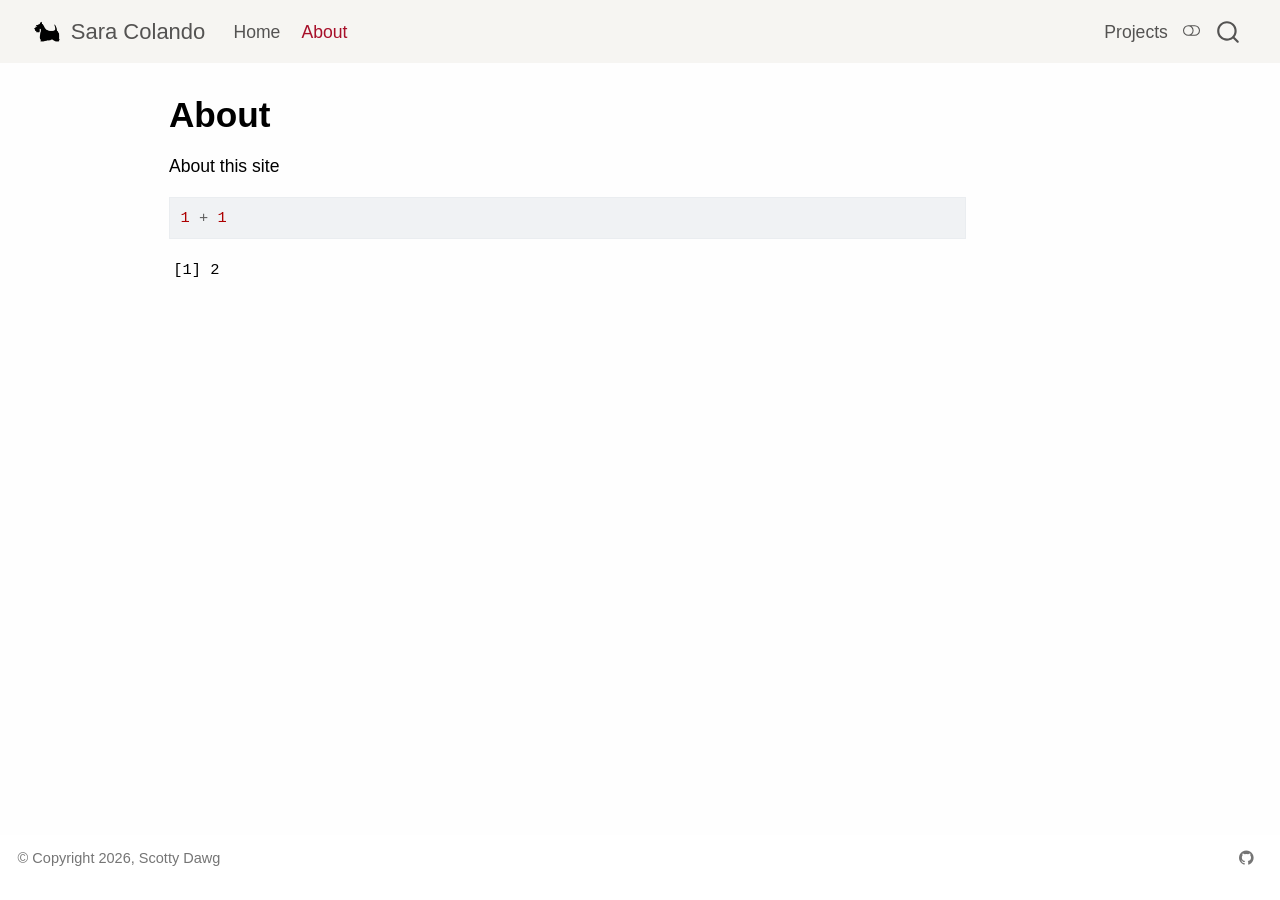
==== commit c4085b70: "Built site for gh-pages" ====
--- a/about.html
+++ b/about.html
@@ -78,9 +78,9 @@
 <link href="site_libs/quarto-html/quarto-syntax-highlighting-587c61ba64f3a5504c4d52d930310e48.css" rel="stylesheet" class="quarto-color-scheme-extra" id="quarto-text-highlighting-styles">
 <script src="site_libs/bootstrap/bootstrap.min.js"></script>
 <link href="site_libs/bootstrap/bootstrap-icons.css" rel="stylesheet">
-<link href="site_libs/bootstrap/bootstrap-1a9a073c351bd745529da1f8af7cf872.min.css" rel="stylesheet" append-hash="true" class="quarto-color-scheme" id="quarto-bootstrap" data-mode="light">
-<link href="site_libs/bootstrap/bootstrap-dark-0d4a9d19931feb4fee1ddab4b2489000.min.css" rel="stylesheet" append-hash="true" class="quarto-color-scheme quarto-color-alternate" id="quarto-bootstrap" data-mode="dark">
-<link href="site_libs/bootstrap/bootstrap-1a9a073c351bd745529da1f8af7cf872.min.css" rel="stylesheet" append-hash="true" class="quarto-color-scheme-extra" id="quarto-bootstrap" data-mode="light">
+<link href="site_libs/bootstrap/bootstrap-7819631493872d2812fdccd6de3dd9ca.min.css" rel="stylesheet" append-hash="true" class="quarto-color-scheme" id="quarto-bootstrap" data-mode="light">
+<link href="site_libs/bootstrap/bootstrap-dark-e31657f8247205450e7181427900ce57.min.css" rel="stylesheet" append-hash="true" class="quarto-color-scheme quarto-color-alternate" id="quarto-bootstrap" data-mode="dark">
+<link href="site_libs/bootstrap/bootstrap-7819631493872d2812fdccd6de3dd9ca.min.css" rel="stylesheet" append-hash="true" class="quarto-color-scheme-extra" id="quarto-bootstrap" data-mode="light">
 <script id="quarto-search-options" type="application/json">{
   "location": "navbar",
   "copy-button": false,
@@ -444,7 +444,7 @@
     }
       var localhostRegex = new RegExp(/^(?:http|https):\/\/localhost\:?[0-9]*\//);
       var mailtoRegex = new RegExp(/^mailto:/);
-        var filterRegex = new RegExp('/' + window.location.host + '/');
+        var filterRegex = new RegExp("https:\/\/scolando\.github\.io\/test\/");
       var isInternal = (href) => {
           return filterRegex.test(href) || localhostRegex.test(href) || mailtoRegex.test(href);
       }
@@ -772,6 +772,30 @@
   });
   </script>
 </div> <!-- /content -->
+<footer class="footer">
+  <div class="nav-footer">
+    <div class="nav-footer-left">
+      <ul class="footer-items list-unstyled">
+    <li class="nav-item">
+ © Copyright 2026, Scotty Dawg
+  </li>  
+</ul>
+    </div>   
+    <div class="nav-footer-center">
+      &nbsp;
+    </div>
+    <div class="nav-footer-right">
+      <ul class="footer-items list-unstyled">
+    <li class="nav-item compact">
+    <a class="nav-link" href="https://github.com/scolando/test">
+      <i class="bi bi-github" role="img">
+</i> 
+    </a>
+  </li>  
+</ul>
+    </div>
+  </div>
+</footer>
 
 
 
